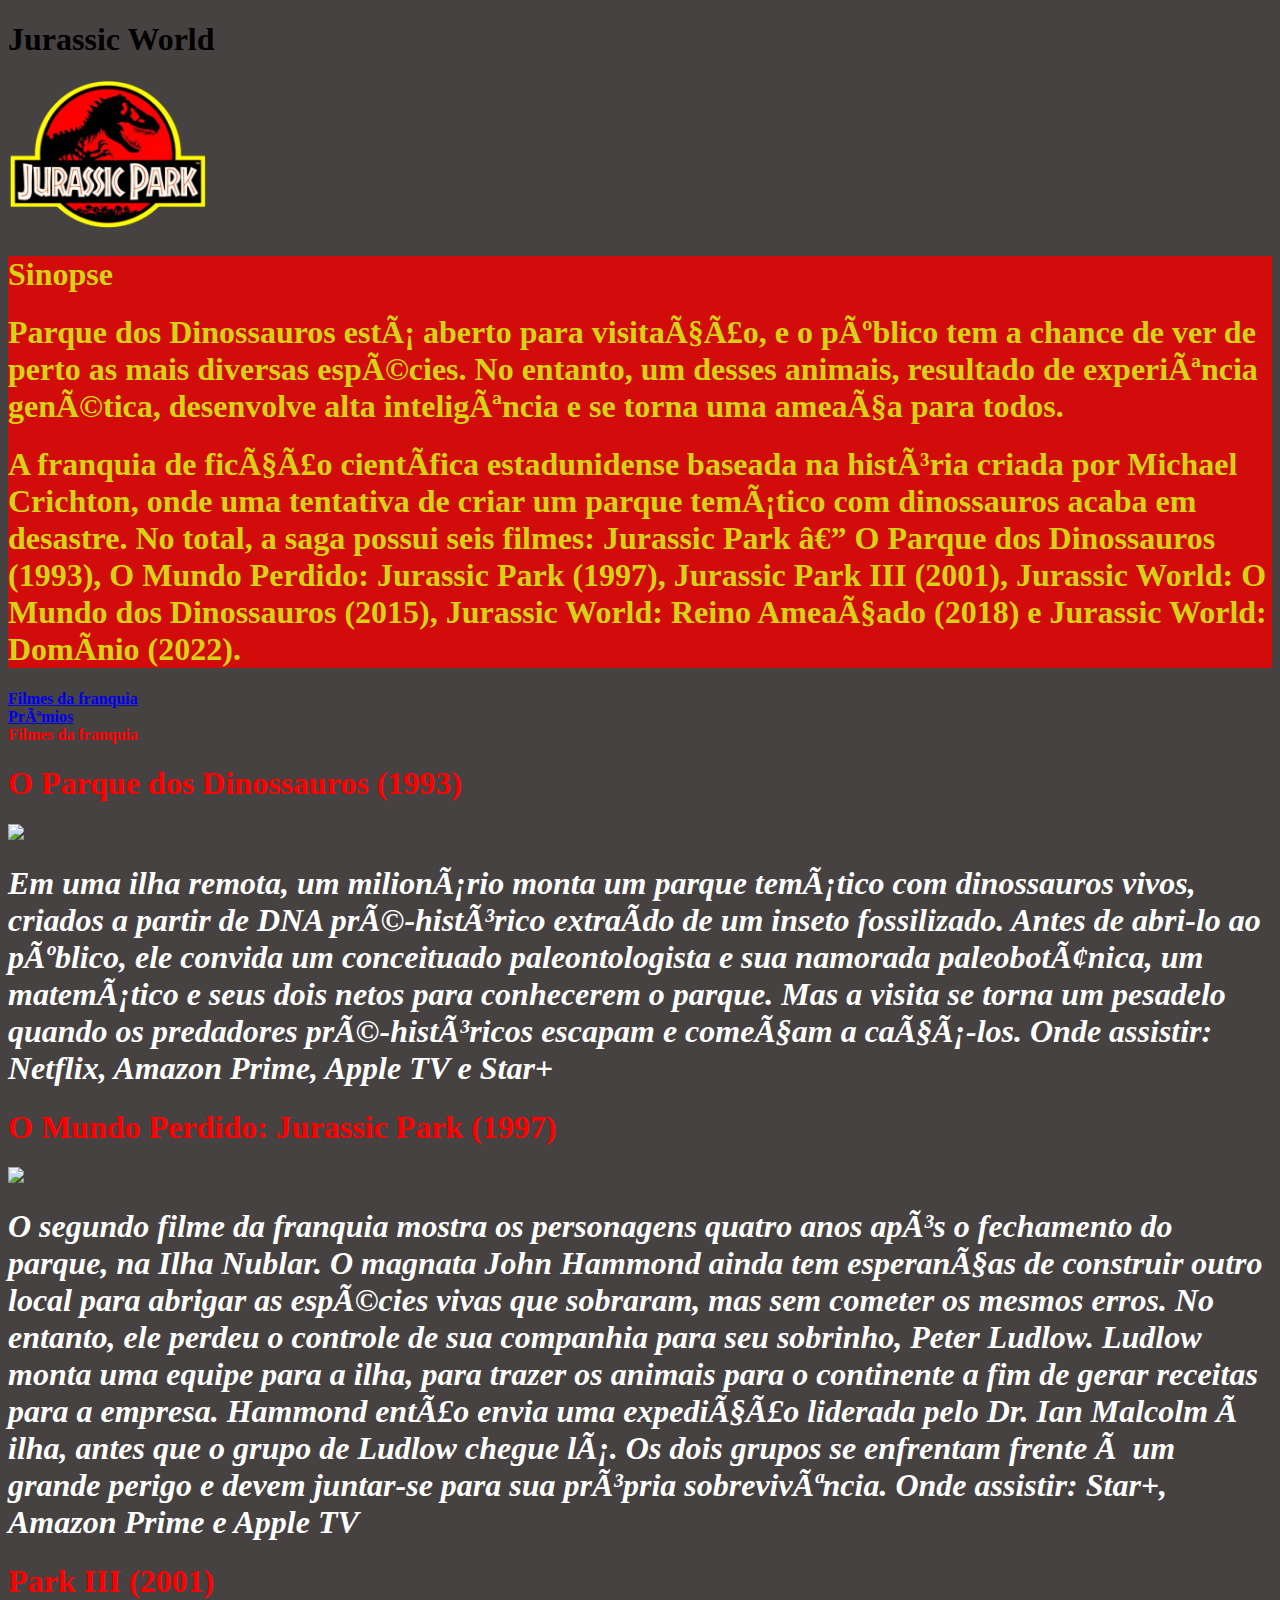
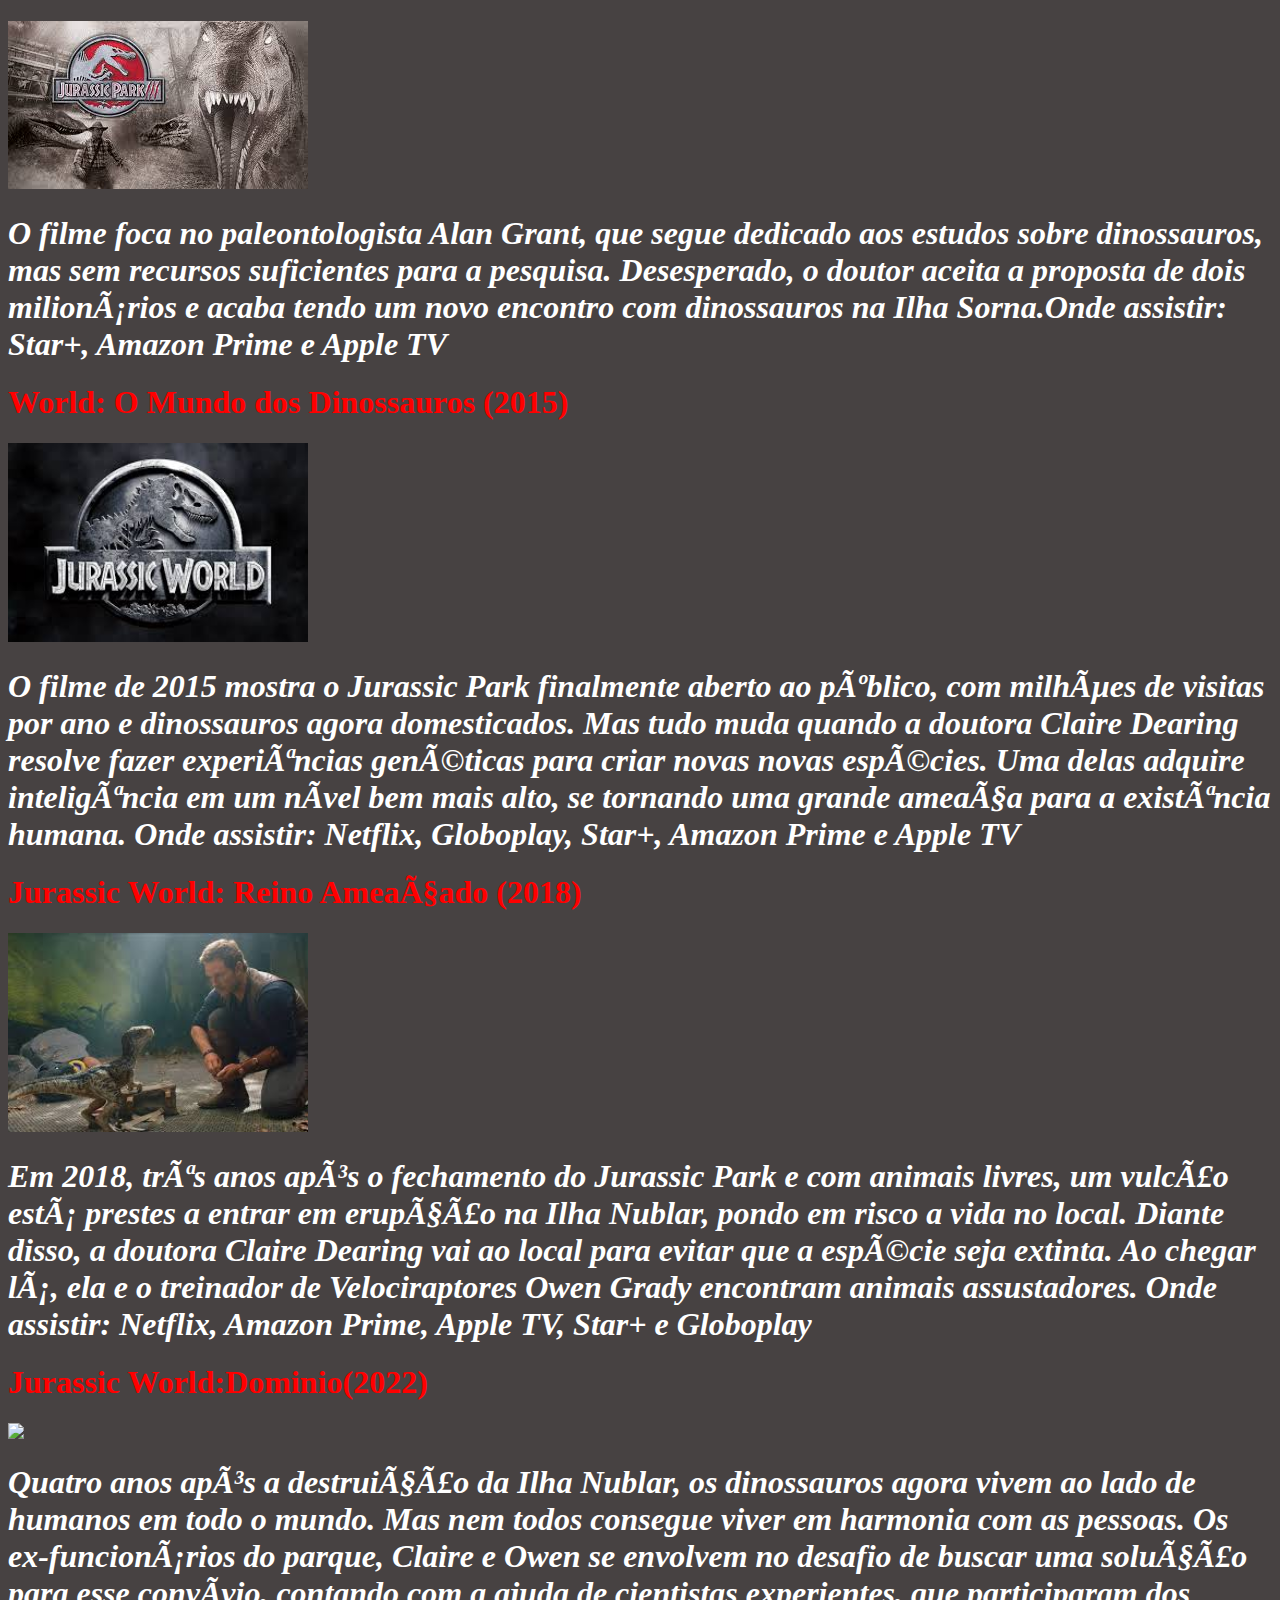
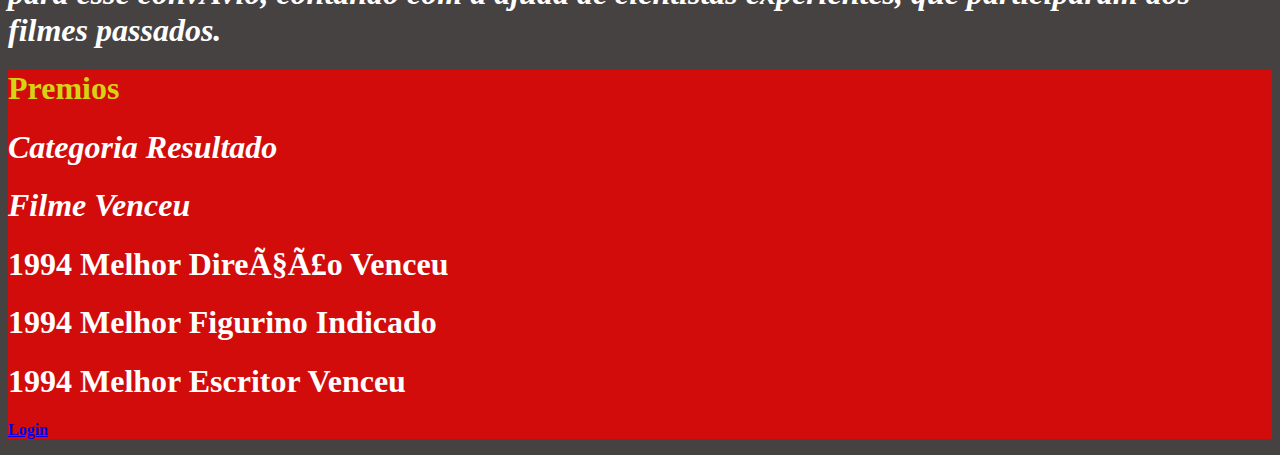
==== index.html @ 1791606a "Add files via upload" ====
<!DOCTYPE html>
<html lang="en"dir="ltr>
<head>
  <meta charset="utf-8"
 <time><h1>Jurassic World</h1></time>
 <img src="jp_topoLogotipo.png":alt=""width="200"
 <link rel="stylesheet" href="style.css"
 <link rel="stylesheet" href="main.css"
  </head>
  <style>
    body{
        background-color: rgb(71, 66, 66);
    }
</style>
  <body>
    <div style="background-color: rgb(210, 11, 11)"> <h1><b style="color:rgb(214, 211, 21);">Sinopse</h1></p> 
      <p><h1>Parque dos Dinossauros está aberto para visitação, e o público tem a chance de ver de perto as mais diversas espécies. No entanto, um desses animais, resultado de experiência genética, desenvolve alta inteligência e se torna uma ameaça para todos.</h1></p>
      <p><h1>A franquia de ficção científica estadunidense baseada na história criada por Michael Crichton, onde uma tentativa de criar um parque temático com dinossauros acaba em desastre.  No total, a saga possui seis filmes: Jurassic Park — O Parque dos Dinossauros (1993), O Mundo Perdido: Jurassic Park (1997), Jurassic Park III (2001), Jurassic World: O Mundo dos Dinossauros (2015), Jurassic World: Reino Ameaçado (2018) e Jurassic World: Domínio (2022).</h1></p>
    </div>
    <nav> 
          <a href="h1"></a>
    </nav>
        </body>
      <nav> <a href="#filmes">Filmes da franquia</a></nav>
      <nav> <a href="#premios">Prêmios</a></nav>
      </body>
   <head>
  <body>
    <div class="h1" style="color: red;"
       <h1><li>Filmes da franquia</li></h1>
       <p><h1><li>O Parque dos Dinossauros (1993)</li></h1></p>
    </div>
     
      <img src="https://i.ytimg.com/vi/fLDR-YYK7jQ/maxresdefault.jpg":alt=""width="300"
      <head>
        <body></body>
          <div class="h1" style="color: white;"
     <p><h1><i> Em uma ilha remota, um milionário monta um parque temático com dinossauros vivos, criados a partir de DNA pré-histórico extraído de um inseto fossilizado. Antes de abri-lo ao público, ele convida um conceituado paleontologista e sua namorada paleobotânica, um matemático e seus dois netos para conhecerem o parque. Mas a visita se torna um pesadelo quando os predadores pré-históricos escapam e começam a caçá-los.
  
      Onde assistir: Netflix, Amazon Prime, Apple TV e Star+ </i> </h1></p>
     </div>
      </body>
      </head>
    <head>
    <body>
          <div class="h1" style="color: red;"
      <p> <h1><li>O Mundo Perdido: Jurassic Park (1997)</li></h1></p>
    </div>
    </body>
   </head>
      <img src="https://i.ytimg.com/vi/JrS2DK3NFNQ/maxresdefault.jpg";alt="" width="300"
      <head>
        <body></body>
          <div class="h1" style="color: white;"
      <p><h1> <i>O segundo filme da franquia mostra os personagens quatro anos após o fechamento do parque, na Ilha Nublar. O magnata John Hammond ainda tem esperanças de construir outro local para abrigar as espécies vivas que sobraram, mas sem cometer os mesmos erros. No entanto, ele perdeu o controle de sua companhia para seu sobrinho, Peter Ludlow. Ludlow monta uma equipe para a ilha, para trazer os animais para o continente a fim de gerar receitas para a empresa. Hammond então envia uma expedição liderada pelo Dr. Ian Malcolm à ilha, antes que o grupo de Ludlow chegue lá. Os dois grupos se enfrentam frente à um grande perigo e devem juntar-se para sua própria sobrevivência.
      Onde assistir: Star+, Amazon Prime e Apple TV </i></h1></p>
    </div>
    </body>
    </head>
    <head>
        <body>
              <div class="h1" style="color: red;"
     <p><h1><li>Park III (2001)</li></h1></p>
      </div>
      </body>
      </head>

     <img src="[data-uri]"alt""="300"
     <head>
        <body></body>
          <div class="h1" style="color: white;"
     <p><h1><i>O filme foca no paleontologista Alan Grant, que segue dedicado aos estudos sobre dinossauros, mas sem recursos suficientes para a pesquisa. Desesperado, o doutor aceita a proposta de dois milionários e acaba tendo um novo encontro com dinossauros na Ilha Sorna.Onde assistir: Star+, Amazon Prime e Apple TV</i></h1></p>
    </div>
       </body>
        </head>
     <head>
        <body>
              <div class="h1" style="color: red;"
     <p><h1><li>World: O Mundo dos Dinossauros (2015)</li></h1></p>
      </div>
      </body>
     </head>
     <img src="[data-uri]":alt=""width="300"
     <head>
        <body></body>
          <div class="h1" style="color: white;"
     <p><h1><i>O filme de 2015 mostra o Jurassic Park finalmente aberto ao público, com milhões de visitas por ano e dinossauros agora domesticados. Mas tudo muda quando a doutora Claire Dearing resolve fazer experiências genéticas para criar novas novas espécies. Uma delas adquire inteligência em um nível bem mais alto, se tornando uma grande ameaça para a existência humana.
  
      Onde assistir: Netflix, Globoplay, Star+, Amazon Prime e Apple TV</i></h1></p>
    </div>
        </body>
        </head>
      <head>
        <body>
              <div class="h1" style="color: red;"
      <p><h1><li>Jurassic World: Reino Ameaçado (2018)</li></h1></p>
      </div>
      </body>
      </head>
      <img src="[data-uri]":alt=""width="300"
      <head>
        <body></body>
          <div class="h1" style="color: white;"
      <p><h1><i>Em 2018, três anos após o fechamento do Jurassic Park e com animais livres, um vulcão está prestes a entrar em erupção na Ilha Nublar, pondo em risco a vida no local. Diante disso, a doutora Claire Dearing vai ao local para evitar que a espécie seja extinta. Ao chegar lá, ela e o treinador de Velociraptores Owen Grady encontram animais assustadores.
  
          Onde assistir: Netflix, Amazon Prime, Apple TV, Star+ e Globoplay</i></h1></p>
          </div>
           </body>
               </head>
          <head>
            <body>
                  <div class="h1" style="color: red;"
       <p><h1><li>Jurassic World:Dominio(2022)</li></h1></p>
       </div>
            </body>
            </head>
       <img src="https://upload.wikimedia.org/wikipedia/pt/b/b0/Jurassic_World_Dominion.jpeg":alt=""width="300"
       <head>
        <body></body>
          <div class="h1" style="color: white;"
       <p><h1><i>Quatro anos após a destruição da Ilha Nublar, os dinossauros agora vivem ao lado de humanos em todo o mundo. Mas nem todos consegue viver em harmonia com as pessoas. Os ex-funcionários do parque, Claire e Owen se envolvem no desafio de buscar uma solução para esse convívio, contando com a ajuda de cientistas experientes, que participaram dos filmes passados.</i></h1></p>
     </div>
     </body>
      </head>
  </head>
  <body></body>
    <div style="background-color: rgb(210, 11, 11)"> <h1><b style="color:rgb(214, 211, 21);">Premios</h1></p>
        <head>
            <body></body>
              <div class="h1" style="color: white;"
          <p><h1><i> Categoria Resultado</i> </h1> </p>
                  <p><h1><i>Filme Venceu</i></h1></p>
                  <p><h1><i></i>1994 Melhor Direção Venceu</i> </h1> </p>
                  <p><h1><i></i>1994 Melhor Figurino Indicado</i> </h1> </p>
                  <p><h1><i></i>1994 Melhor Escritor Venceu</i> </h1> </p>
                </i></h1></p>
            </div>
             
      </body>
  </head>

  <head>
    <body>
      <a href="index.login"><p><li>Login</li></p>
    </body>
  </head>
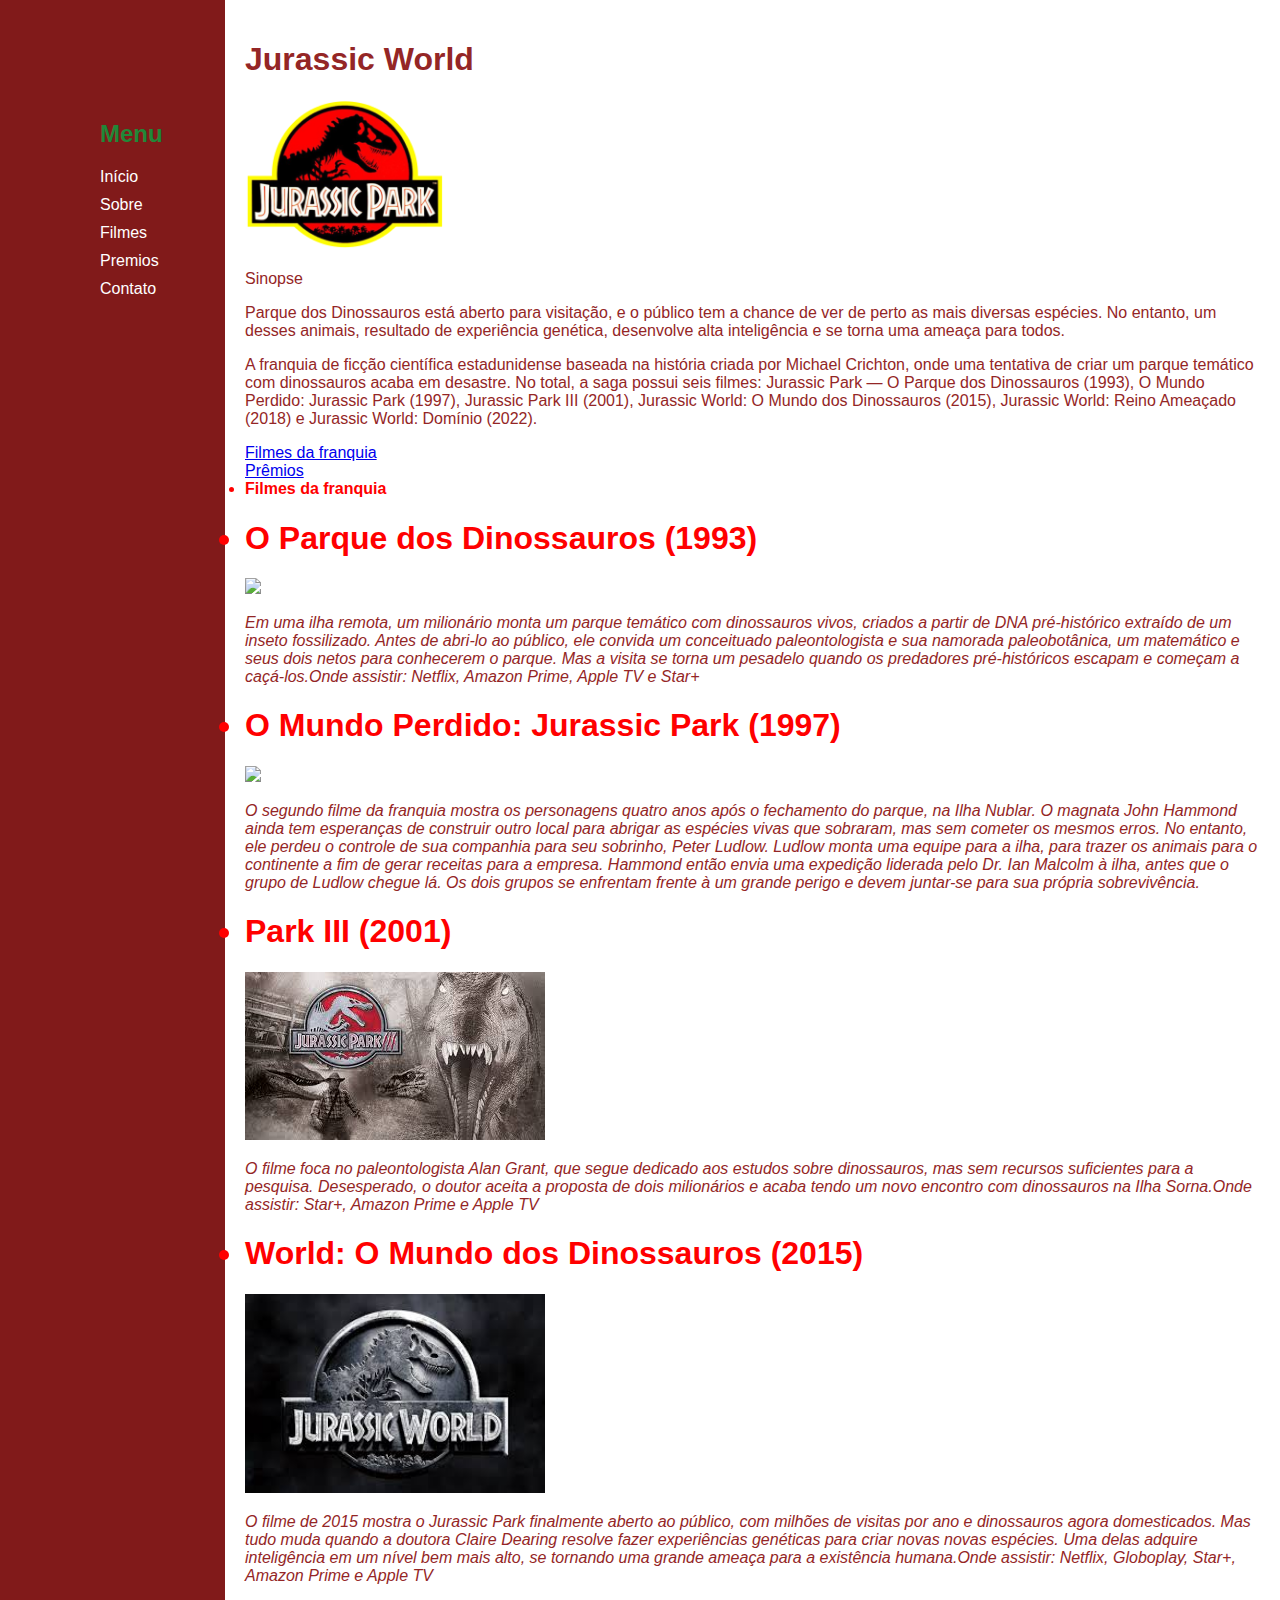
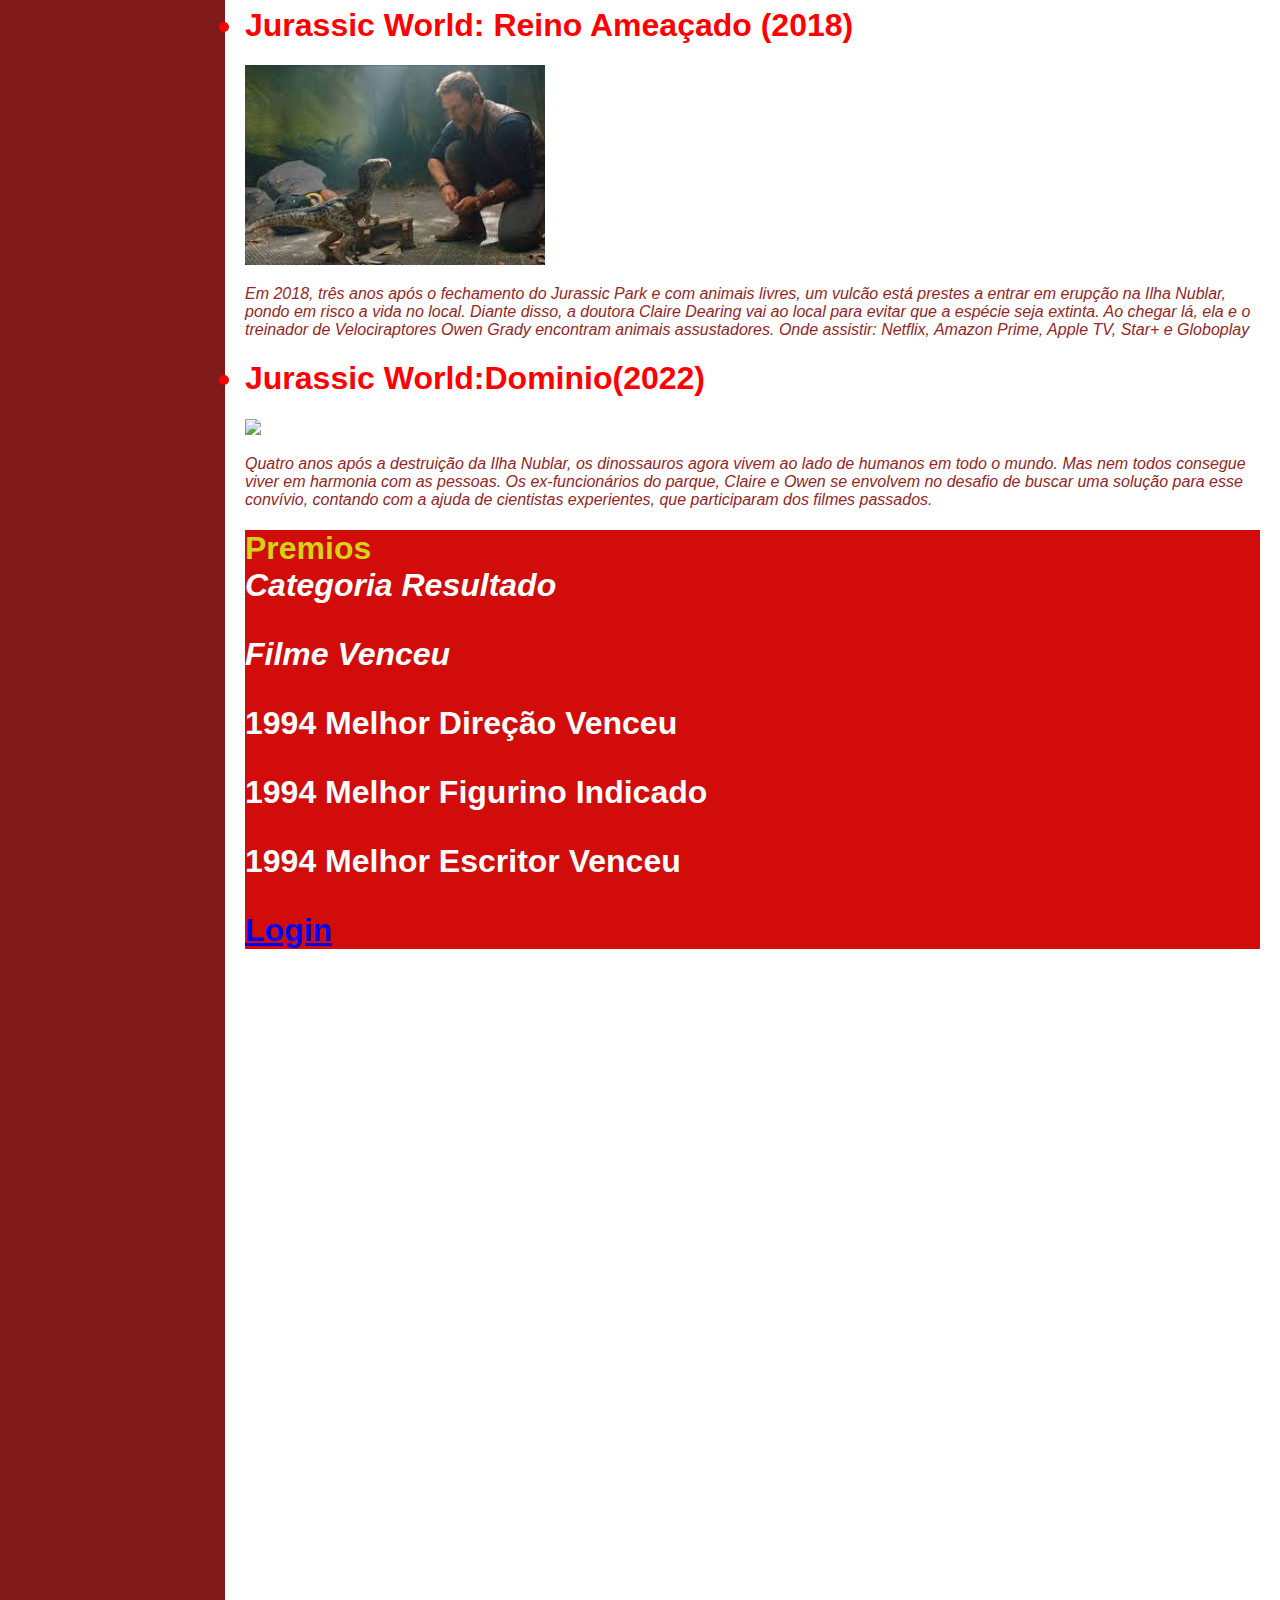
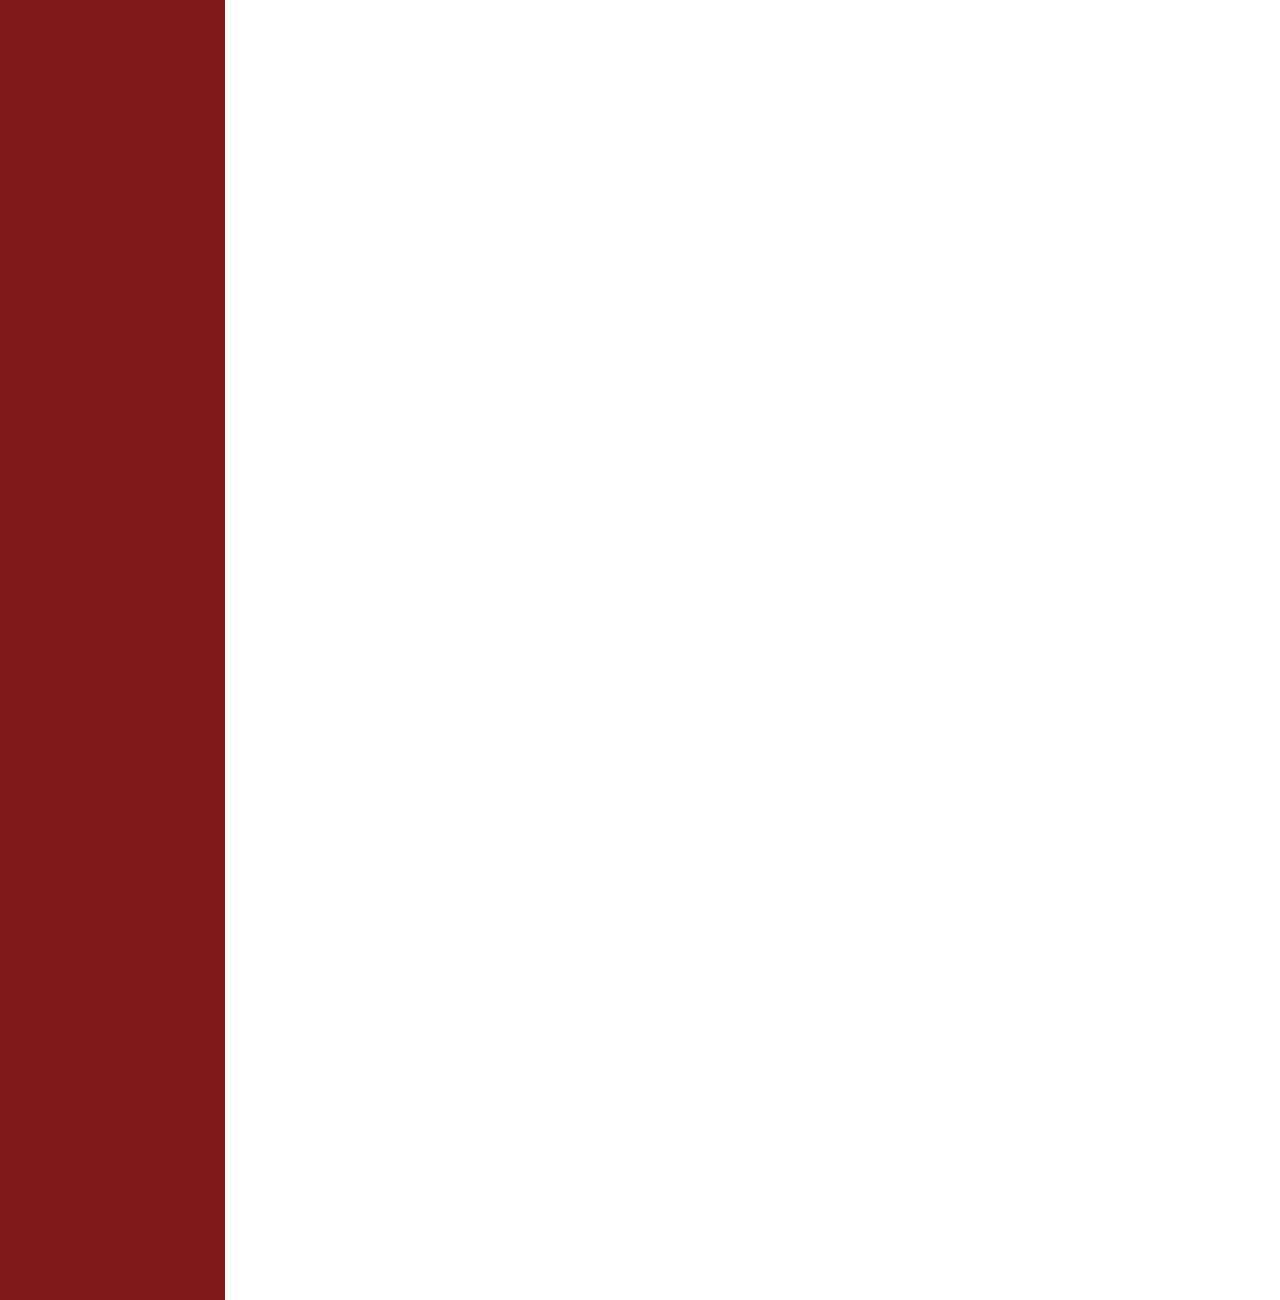
==== commit 5f04e496: "Update index.html" ====
--- a/index.html
+++ b/index.html
@@ -1,147 +1,154 @@
 <!DOCTYPE html>
-<html lang="en"dir="ltr>
+<html lang="en">
 <head>
-  <meta charset="utf-8"
- <time><h1>Jurassic World</h1></time>
- <img src="jp_topoLogotipo.png":alt=""width="200"
- <link rel="stylesheet" href="style.css"
- <link rel="stylesheet" href="main.css"
-  </head>
-  <style>
-    body{
-        background-color: rgb(71, 66, 66);
-    }
-</style>
-  <body>
-    <div style="background-color: rgb(210, 11, 11)"> <h1><b style="color:rgb(214, 211, 21);">Sinopse</h1></p> 
-      <p><h1>Parque dos Dinossauros está aberto para visitação, e o público tem a chance de ver de perto as mais diversas espécies. No entanto, um desses animais, resultado de experiência genética, desenvolve alta inteligência e se torna uma ameaça para todos.</h1></p>
-      <p><h1>A franquia de ficção científica estadunidense baseada na história criada por Michael Crichton, onde uma tentativa de criar um parque temático com dinossauros acaba em desastre.  No total, a saga possui seis filmes: Jurassic Park — O Parque dos Dinossauros (1993), O Mundo Perdido: Jurassic Park (1997), Jurassic Park III (2001), Jurassic World: O Mundo dos Dinossauros (2015), Jurassic World: Reino Ameaçado (2018) e Jurassic World: Domínio (2022).</h1></p>
-    </div>
-    <nav> 
-          <a href="h1"></a>
-    </nav>
-        </body>
-      <nav> <a href="#filmes">Filmes da franquia</a></nav>
-      <nav> <a href="#premios">Prêmios</a></nav>
-      </body>
-   <head>
-  <body>
-    <div class="h1" style="color: red;"
-       <h1><li>Filmes da franquia</li></h1>
-       <p><h1><li>O Parque dos Dinossauros (1993)</li></h1></p>
-    </div>
-     
-      <img src="https://i.ytimg.com/vi/fLDR-YYK7jQ/maxresdefault.jpg":alt=""width="300"
-      <head>
-        <body></body>
-          <div class="h1" style="color: white;"
-     <p><h1><i> Em uma ilha remota, um milionário monta um parque temático com dinossauros vivos, criados a partir de DNA pré-histórico extraído de um inseto fossilizado. Antes de abri-lo ao público, ele convida um conceituado paleontologista e sua namorada paleobotânica, um matemático e seus dois netos para conhecerem o parque. Mas a visita se torna um pesadelo quando os predadores pré-históricos escapam e começam a caçá-los.
-  
-      Onde assistir: Netflix, Amazon Prime, Apple TV e Star+ </i> </h1></p>
-     </div>
-      </body>
-      </head>
-    <head>
-    <body>
-          <div class="h1" style="color: red;"
-      <p> <h1><li>O Mundo Perdido: Jurassic Park (1997)</li></h1></p>
-    </div>
-    </body>
-   </head>
-      <img src="https://i.ytimg.com/vi/JrS2DK3NFNQ/maxresdefault.jpg";alt="" width="300"
-      <head>
-        <body></body>
-          <div class="h1" style="color: white;"
-      <p><h1> <i>O segundo filme da franquia mostra os personagens quatro anos após o fechamento do parque, na Ilha Nublar. O magnata John Hammond ainda tem esperanças de construir outro local para abrigar as espécies vivas que sobraram, mas sem cometer os mesmos erros. No entanto, ele perdeu o controle de sua companhia para seu sobrinho, Peter Ludlow. Ludlow monta uma equipe para a ilha, para trazer os animais para o continente a fim de gerar receitas para a empresa. Hammond então envia uma expedição liderada pelo Dr. Ian Malcolm à ilha, antes que o grupo de Ludlow chegue lá. Os dois grupos se enfrentam frente à um grande perigo e devem juntar-se para sua própria sobrevivência.
-      Onde assistir: Star+, Amazon Prime e Apple TV </i></h1></p>
-    </div>
-    </body>
-    </head>
-    <head>
-        <body>
-              <div class="h1" style="color: red;"
-     <p><h1><li>Park III (2001)</li></h1></p>
-      </div>
-      </body>
-      </head>
-
+    <meta charset="utf-8">
+    <title>Jurassic World</title>
+    <link rel="stylesheet" href="style.css">
+    <link rel="stylesheet" href="main.css">
+    <style>
+        body {
+            background-color: rgb(153, 52, 52);
+            font-family: Arial, sans-serif;
+        }
+        .container {
+            display: flex;
+        }
+        .sidebar {
+            width: 25px;
+            background-color: #811a1a;
+            color: rgb(33, 136, 56);
+            padding: 100px;
+        }
+        .sidebar h2 {
+            margin-bottom: 20px;
+        }
+        .sidebar ul {
+            list-style: none;
+            padding: 0;
+        }
+        .sidebar ul li {
+            margin: 10px 0;
+        }
+        .sidebar ul li a {
+            color: white;
+            text-decoration: none;
+        }
+        .sidebar ul li a:hover {
+            text-decoration: underline;
+        }
+        .main-content {
+            flex: 1;
+            padding: 20px;
+            background-color: #fff;
+            min-height: 500vh;
+            box-sizing: border-box;
+            color: rgb(148, 38, 38);
+        }
+    </style>
+</head>
+<body>
+    <div class="container">
+        <aside class="sidebar">
+            <h2>Menu</h2>
+            <ul>
+                <li><a href="#">Início</a></li>
+                <li><a href="#">Sobre</a></li>
+                <li><a href="#">Filmes</a></li>
+                <li><a href="#">Premios</a></li>
+                <li><a href="#">Contato</a></li>
+            </ul>
+        </aside>
+        <main class="main-content">
+            <h1>Jurassic World</h1>
+            <img src="jp_topoLogotipo.png" alt="Jurassic World Logo" width="200">
+             <p>Sinopse</p> 
+              <p>Parque dos Dinossauros está aberto para visitação, e o público tem a chance de ver de perto as mais diversas espécies. No entanto, um desses animais, resultado de experiência genética, desenvolve alta inteligência e se torna uma ameaça para todos.</p>
+              <p>A franquia de ficção científica estadunidense baseada na história criada por Michael Crichton, onde uma tentativa de criar um parque temático com dinossauros acaba em desastre.  No total, a saga possui seis filmes: Jurassic Park — O Parque dos Dinossauros (1993), O Mundo Perdido: Jurassic Park (1997), Jurassic Park III (2001), Jurassic World: O Mundo dos Dinossauros (2015), Jurassic World: Reino Ameaçado (2018) e Jurassic World: Domínio (2022).</p>
+             <body>
+              <nav> 
+                <a href="h2"></a>
+          </nav>
+              </body>
+             <nav> <a href="#filmes">Filmes da franquia</a></nav>
+             <nav> <a href="#premios">Prêmios</a></nav>
+            </body>
+            <head>
+              <body>
+                <div class="h2" style="color: red;"
+                   <h1><li><b>Filmes da franquia</b></li></h1>
+                   <p><h1><li>O Parque dos Dinossauros (1993)</li></h1></p>
+              </div>
+                  <img src="https://i.ytimg.com/vi/fLDR-YYK7jQ/maxresdefault.jpg":alt=""width="300"
+                  <head>
+                    <body></body>
+                 <p><i> Em uma ilha remota, um milionário monta um parque temático com dinossauros vivos, criados a partir de DNA pré-histórico extraído de um inseto fossilizado. Antes de abri-lo ao público, ele convida um conceituado paleontologista e sua namorada paleobotânica, um matemático e seus dois netos para conhecerem o parque. Mas a visita se torna um pesadelo quando os predadores pré-históricos escapam e começam a caçá-los.Onde assistir: Netflix, Amazon Prime, Apple TV e Star+ </i>
+                  <head>
+                    <body>
+                      <div class="h2" style="color: red;"
+                      <p> <h1><li>O Mundo Perdido: Jurassic Park (1997)</li></h1></p>
+                    </div>
+                      <img src="https://i.ytimg.com/vi/JrS2DK3NFNQ/maxresdefault.jpg";alt="" width="300"
+                      <head>
+                        <body></body>
+                          <p><i>O segundo filme da franquia mostra os personagens quatro anos após o fechamento do parque, na Ilha Nublar. O magnata John Hammond ainda tem esperanças de construir outro local para abrigar as espécies vivas que sobraram, mas sem cometer os mesmos erros. No entanto, ele perdeu o controle de sua companhia para seu sobrinho, Peter Ludlow. Ludlow monta uma equipe para a ilha, para trazer os animais para o continente a fim de gerar receitas para a empresa. Hammond então envia uma expedição liderada pelo Dr. Ian Malcolm à ilha, antes que o grupo de Ludlow chegue lá. Os dois grupos se enfrentam frente à um grande perigo e devem juntar-se para sua própria sobrevivência.</i></p>
+                          <head>
+                            <body>
+                              <div class="h2" style="color: red;"
+                              <p><h1><li>Park III (2001)</li></h1></p>
+                          </div>
      <img src="[data-uri]"alt""="300"
      <head>
         <body></body>
-          <div class="h1" style="color: white;"
-     <p><h1><i>O filme foca no paleontologista Alan Grant, que segue dedicado aos estudos sobre dinossauros, mas sem recursos suficientes para a pesquisa. Desesperado, o doutor aceita a proposta de dois milionários e acaba tendo um novo encontro com dinossauros na Ilha Sorna.Onde assistir: Star+, Amazon Prime e Apple TV</i></h1></p>
+     <p><i>O filme foca no paleontologista Alan Grant, que segue dedicado aos estudos sobre dinossauros, mas sem recursos suficientes para a pesquisa. Desesperado, o doutor aceita a proposta de dois milionários e acaba tendo um novo encontro com dinossauros na Ilha Sorna.Onde assistir: Star+, Amazon Prime e Apple TV</i></p>
+     <head>
+      <body>
+            <div class="h2" style="color: red;"
+   <p><h1><li>World: O Mundo dos Dinossauros (2015)</li></h1></p>
     </div>
-       </body>
-        </head>
+   <img src="[data-uri]":alt=""width="300"
+   <head>
+      <body></body>
+   <p><i>O filme de 2015 mostra o Jurassic Park finalmente aberto ao público, com milhões de visitas por ano e dinossauros agora domesticados. Mas tudo muda quando a doutora Claire Dearing resolve fazer experiências genéticas para criar novas novas espécies. Uma delas adquire inteligência em um nível bem mais alto, se tornando uma grande ameaça para a existência humana.Onde assistir: Netflix, Globoplay, Star+, Amazon Prime e Apple TV</i></p>
+    <head>
+      <body>
+            <div class="h1" style="color: red;"
+    <p><h1><li>Jurassic World: Reino Ameaçado (2018)</li></h1></p>
+    </div>
+    <img src="[data-uri]":alt=""width="300"
      <head>
-        <body>
-              <div class="h1" style="color: red;"
-     <p><h1><li>World: O Mundo dos Dinossauros (2015)</li></h1></p>
+      <body></body>
+    <p><i>Em 2018, três anos após o fechamento do Jurassic Park e com animais livres, um vulcão está prestes a entrar em erupção na Ilha Nublar, pondo em risco a vida no local. Diante disso, a doutora Claire Dearing vai ao local para evitar que a espécie seja extinta. Ao chegar lá, ela e o treinador de Velociraptores Owen Grady encontram animais assustadores. Onde assistir: Netflix, Amazon Prime, Apple TV, Star+ e Globoplay</i></p>
+    <head>
+      <body>
+            <div class="h2" style="color: red;"
+   <p><h1><li>Jurassic World:Dominio(2022)</li></h1></p>
+   </div>
+ <img src="https://upload.wikimedia.org/wikipedia/pt/b/b0/Jurassic_World_Dominion.jpeg":alt=""width="300"
+ <head>
+  <body></body> 
+ <p><i>Quatro anos após a destruição da Ilha Nublar, os dinossauros agora vivem ao lado de humanos em todo o mundo. Mas nem todos consegue viver em harmonia com as pessoas. Os ex-funcionários do parque, Claire e Owen se envolvem no desafio de buscar uma solução para esse convívio, contando com a ajuda de cientistas experientes, que participaram dos filmes passados.</i></p>
+<div style="background-color: rgb(210, 11, 11)"> <h1><b style="color:rgb(214, 211, 21); width: min-content;">Premios</</p>
+  <head>
+      <body></body>
+      <div class="h1" style="color: white;"
+     <p><i> Categoria Resultado</i></p>
+            <p><i>Filme Venceu</i></p>
+            <p><i></i>1994 Melhor Direção Venceu</i></p>
+            <p><i></i>1994 Melhor Figurino Indicado</i></p>
+            <p><i></i>1994 Melhor Escritor Venceu</i></p>
+          </i></p>
       </div>
-      </body>
-     </head>
-     <img src="[data-uri]":alt=""width="300"
-     <head>
-        <body></body>
-          <div class="h1" style="color: white;"
-     <p><h1><i>O filme de 2015 mostra o Jurassic Park finalmente aberto ao público, com milhões de visitas por ano e dinossauros agora domesticados. Mas tudo muda quando a doutora Claire Dearing resolve fazer experiências genéticas para criar novas novas espécies. Uma delas adquire inteligência em um nível bem mais alto, se tornando uma grande ameaça para a existência humana.
-  
-      Onde assistir: Netflix, Globoplay, Star+, Amazon Prime e Apple TV</i></h1></p>
-    </div>
-        </body>
-        </head>
       <head>
         <body>
-              <div class="h1" style="color: red;"
-      <p><h1><li>Jurassic World: Reino Ameaçado (2018)</li></h1></p>
-      </div>
-      </body>
-      </head>
-      <img src="[data-uri]":alt=""width="300"
-      <head>
-        <body></body>
-          <div class="h1" style="color: white;"
-      <p><h1><i>Em 2018, três anos após o fechamento do Jurassic Park e com animais livres, um vulcão está prestes a entrar em erupção na Ilha Nublar, pondo em risco a vida no local. Diante disso, a doutora Claire Dearing vai ao local para evitar que a espécie seja extinta. Ao chegar lá, ela e o treinador de Velociraptores Owen Grady encontram animais assustadores.
-  
-          Onde assistir: Netflix, Amazon Prime, Apple TV, Star+ e Globoplay</i></h1></p>
-          </div>
-           </body>
-               </head>
-          <head>
-            <body>
-                  <div class="h1" style="color: red;"
-       <p><h1><li>Jurassic World:Dominio(2022)</li></h1></p>
+        <div>
+        
+       <a href="login.html"><p><b>Login</b></p>
        </div>
-            </body>
-            </head>
-       <img src="https://upload.wikimedia.org/wikipedia/pt/b/b0/Jurassic_World_Dominion.jpeg":alt=""width="300"
-       <head>
-        <body></body>
-          <div class="h1" style="color: white;"
-       <p><h1><i>Quatro anos após a destruição da Ilha Nublar, os dinossauros agora vivem ao lado de humanos em todo o mundo. Mas nem todos consegue viver em harmonia com as pessoas. Os ex-funcionários do parque, Claire e Owen se envolvem no desafio de buscar uma solução para esse convívio, contando com a ajuda de cientistas experientes, que participaram dos filmes passados.</i></h1></p>
-     </div>
-     </body>
-      </head>
-  </head>
-  <body></body>
-    <div style="background-color: rgb(210, 11, 11)"> <h1><b style="color:rgb(214, 211, 21);">Premios</h1></p>
-        <head>
-            <body></body>
-              <div class="h1" style="color: white;"
-          <p><h1><i> Categoria Resultado</i> </h1> </p>
-                  <p><h1><i>Filme Venceu</i></h1></p>
-                  <p><h1><i></i>1994 Melhor Direção Venceu</i> </h1> </p>
-                  <p><h1><i></i>1994 Melhor Figurino Indicado</i> </h1> </p>
-                  <p><h1><i></i>1994 Melhor Escritor Venceu</i> </h1> </p>
-                </i></h1></p>
-            </div>
-             
       </body>
   </head>
-
   <head>
-    <body>
-      <a href="index.login"><p><li>Login</li></p>
-    </body>
-  </head>
-  +  <body>
+  </body>
+ </head>
+ </html>
+  
--- a/style.css
+++ b/style.css
@@ -0,0 +1,139 @@
+body {
+
+            padding: 0;
+        
+            margin: 0;
+        
+            background-color: #454d6b;
+        
+        }
+        
+        #login {
+        
+            display: flex;
+        
+            align-items: center;
+        
+            justify-content: center;
+        
+            height: 100vh;
+        
+            font-family: Cambria, Cochin, Georgia, Times, 'Times New Roman', serif;
+        
+        }
+        
+        .card {
+        
+            background-color: rgba(19, 19, 19, 0.3);
+        
+            padding: 40px;
+        
+            border-radius: 2px;
+        
+            width:280px;
+        
+        }
+        
+        .card-header {
+        
+            padding-bottom: 50px;
+        
+            opacity: 0.8;
+        
+            color: #fff;
+        
+        }
+        
+        .card-header::after {
+        
+            content: "";
+        
+            width: 70px;
+        
+            height: 1px;
+        
+            background-color: #fff;
+        
+            display: block;
+        
+            margin-top: -17px;
+        
+            margin-left: -5px;
+        
+        }
+        
+        .card-content label {
+        
+            color: #fff;
+        
+            font-size: 12px;
+        
+            opacity: 0.8;
+        
+        }
+        
+        .card-content-area {
+        
+            display: flex;
+        
+            flex-direction: column;
+        
+            padding:10px 0;
+        
+        }
+        
+        .card-content-area input {
+        
+            margin-top: 10px;
+        
+            padding:0 5px;
+        
+            background-color: transparent;
+        
+            border:none;
+        
+            border-bottom: 1px solid #e1e1e1;
+        
+            outline: none;
+        
+            color: #fff;
+        
+        }
+        
+        .card-footer {
+        
+            display: flex;
+        
+            flex-direction: column;
+        
+        }
+        
+        .card-footer .submit{
+        
+            width: 100%;
+        
+            height: 40px;
+        
+            background-color: #a13854;
+        
+            border:none;
+        
+            color:#e1e1e1;
+        
+            margin: 10px 0;
+        
+        }
+        
+        .card-footer a {
+        
+            text-align: center;
+        
+            font-size: 12px;
+        
+            opacity: 0.8;
+        
+            color: #fff;
+        
+            text-decoration: none;
+        
+        }